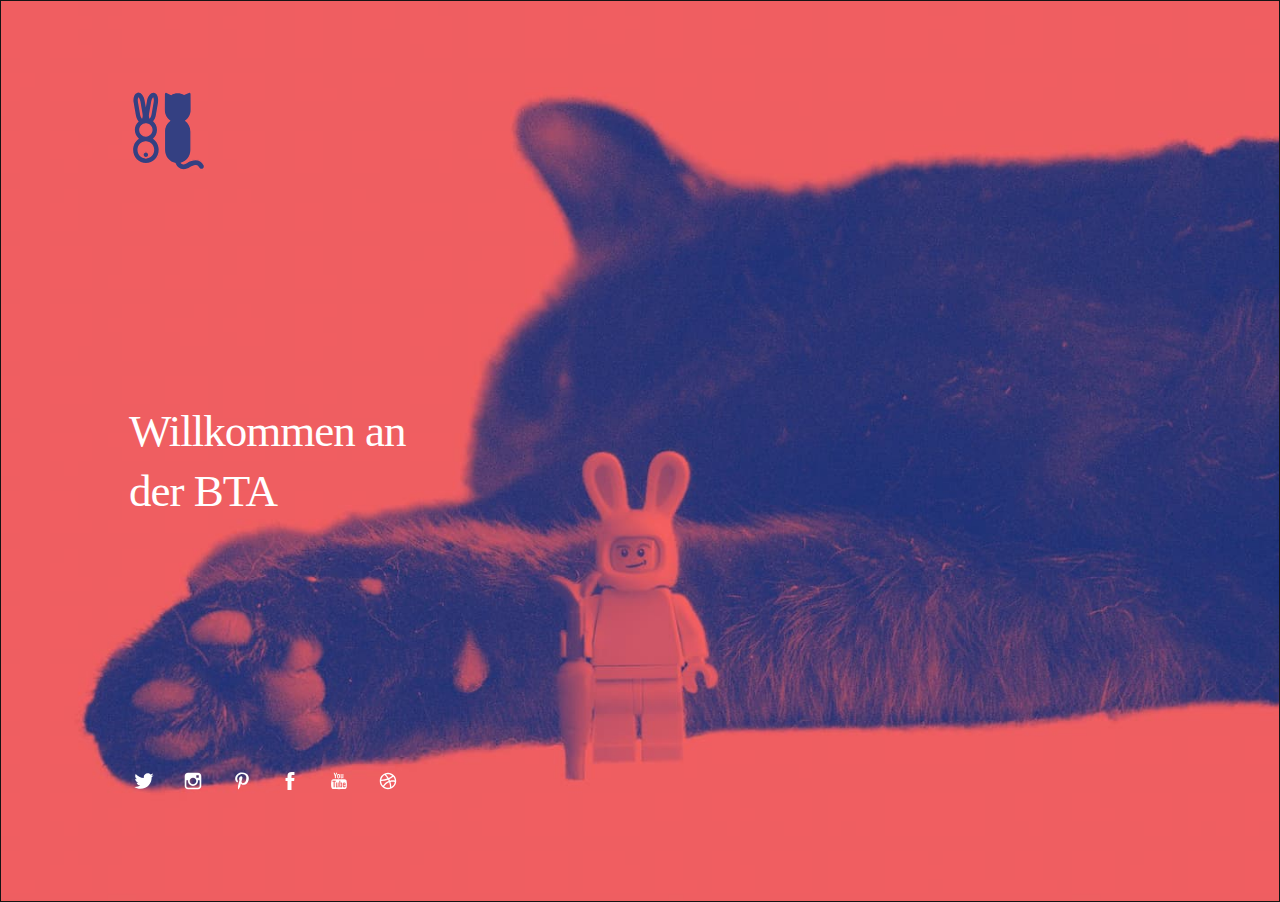
==== index.html @ d865ad1f "Dateien hinzugefügt" ====
<!DOCTYPE html>
<html lang="de">
  <head>
    <meta charset="UTF-8" />
    <meta http-equiv="X-UA-Compatible" content="IE=edge" />

    <!-- SEO -->
    <title>Me - HTML Template Demo</title>
    <meta name="description" content="" />
    <meta name="robots" content="index, follow" />
    <meta name="referrer" content="always" />

    <!-- Social & Open Graph -->
    <meta property="og:title" content="" />
    <meta property="og:description" content="" />
    <meta property="og:image" content="" />
    <meta property="og:url" content="" />
    <meta name="twitter:title" content="" />
    <meta name="twitter:description" content="" />
    <meta name="twitter:image" content="" />
    <meta name="twitter:card" content="summary_large_image" />
    <meta name="twitter:site" content="" />
    <meta name="twitter:creator" content="" />

    <!-- Favicon -->
    <link
      rel="icon"
      type="image/png"
      href="images/favicon.png"
      sizes="32x32"
    />

    <!-- Styles -->
    <link
      rel="stylesheet"
      href="assets/css/me.css"
      type="text/css"
      media="screen"
    />
    <meta
      name="viewport"
      content="width=device-width,initial-scale=1"
    />
  </head>

  <body id="fullsingle" class="page-template-page-fullsingle-me">
    <div class="fs-me">
      <!-- Content Container -->
      <div class="me-content">
        <div class="logo">
          <img
            src="images/logo.svg"
            alt="Logo"
            width="80"
            height="80"
          />
        </div>

        <div class="bio">
          <h1>Willkommen an der BTA</h1>
        </div>

        <div class="network">
          <ul>
            <li>
              <a
                class="icon-twitter"
                href="https://www.twitter.com/ha5inho"
              >
                <svg class="svg-icon" viewBox="0 0 20 20">
                  <path
                    fill="none"
                    d="M18.258,3.266c-0.693,0.405-1.46,0.698-2.277,0.857c-0.653-0.686-1.586-1.115-2.618-1.115c-1.98,0-3.586,1.581-3.586,3.53c0,0.276,0.031,0.545,0.092,0.805C6.888,7.195,4.245,5.79,2.476,3.654C2.167,4.176,1.99,4.781,1.99,5.429c0,1.224,0.633,2.305,1.596,2.938C2.999,8.349,2.445,8.19,1.961,7.925C1.96,7.94,1.96,7.954,1.96,7.97c0,1.71,1.237,3.138,2.877,3.462c-0.301,0.08-0.617,0.123-0.945,0.123c-0.23,0-0.456-0.021-0.674-0.062c0.456,1.402,1.781,2.422,3.35,2.451c-1.228,0.947-2.773,1.512-4.454,1.512c-0.291,0-0.575-0.016-0.855-0.049c1.588,1,3.473,1.586,5.498,1.586c6.598,0,10.205-5.379,10.205-10.045c0-0.153-0.003-0.305-0.01-0.456c0.7-0.499,1.308-1.12,1.789-1.827c-0.644,0.28-1.334,0.469-2.06,0.555C17.422,4.782,17.99,4.091,18.258,3.266"
                  ></path>
                </svg>
              </a>
            </li>

            <li>
              <a class="icon-instagram" href="#" target="_blank">
                <svg class="svg-icon" viewBox="0 0 20 20">
                  <path
                    fill="none"
                    d="M14.52,2.469H5.482c-1.664,0-3.013,1.349-3.013,3.013v9.038c0,1.662,1.349,3.012,3.013,3.012h9.038c1.662,0,3.012-1.35,3.012-3.012V5.482C17.531,3.818,16.182,2.469,14.52,2.469 M13.012,4.729h2.26v2.259h-2.26V4.729z M10,6.988c1.664,0,3.012,1.349,3.012,3.012c0,1.664-1.348,3.013-3.012,3.013c-1.664,0-3.012-1.349-3.012-3.013C6.988,8.336,8.336,6.988,10,6.988 M16.025,14.52c0,0.831-0.676,1.506-1.506,1.506H5.482c-0.831,0-1.507-0.675-1.507-1.506V9.247h1.583C5.516,9.494,5.482,9.743,5.482,10c0,2.497,2.023,4.52,4.518,4.52c2.494,0,4.52-2.022,4.52-4.52c0-0.257-0.035-0.506-0.076-0.753h1.582V14.52z"
                  ></path>
                </svg>
              </a>
            </li>

            <li>
              <a class="icon-pinterest" href="#">
                <svg class="svg-icon" viewBox="0 0 20 20">
                  <path
                    fill="none"
                    d="M9.797,2.214C9.466,2.256,9.134,2.297,8.802,2.338C8.178,2.493,7.498,2.64,6.993,2.935C5.646,3.723,4.712,4.643,4.087,6.139C3.985,6.381,3.982,6.615,3.909,6.884c-0.48,1.744,0.37,3.548,1.402,4.173c0.198,0.119,0.649,0.332,0.815,0.049c0.092-0.156,0.071-0.364,0.128-0.546c0.037-0.12,0.154-0.347,0.127-0.496c-0.046-0.255-0.319-0.416-0.434-0.62C5.715,9.027,5.703,8.658,5.59,8.101c0.009-0.075,0.017-0.149,0.026-0.224C5.65,7.254,5.755,6.805,5.948,6.362c0.564-1.301,1.47-2.025,2.931-2.458c0.327-0.097,1.25-0.252,1.734-0.149c0.289,0.05,0.577,0.099,0.866,0.149c1.048,0.33,1.811,0.938,2.218,1.888c0.256,0.591,0.33,1.725,0.154,2.483c-0.085,0.36-0.072,0.667-0.179,0.993c-0.397,1.206-0.979,2.323-2.295,2.633c-0.868,0.205-1.519-0.324-1.733-0.869c-0.06-0.151-0.161-0.418-0.101-0.671c0.229-0.978,0.56-1.854,0.815-2.831c0.243-0.931-0.218-1.665-0.943-1.837C8.513,5.478,7.816,6.312,7.579,6.858C7.39,7.292,7.276,8.093,7.426,8.672c0.047,0.183,0.269,0.674,0.23,0.844c-0.174,0.755-0.372,1.568-0.587,2.31c-0.223,0.771-0.344,1.562-0.56,2.311c-0.1,0.342-0.096,0.709-0.179,1.066v0.521c-0.075,0.33-0.019,0.916,0.051,1.242c0.045,0.209-0.027,0.467,0.076,0.621c0.002,0.111,0.017,0.135,0.052,0.199c0.319-0.01,0.758-0.848,0.917-1.094c0.304-0.467,0.584-0.967,0.816-1.514c0.208-0.494,0.241-1.039,0.408-1.566c0.12-0.379,0.292-0.824,0.331-1.24h0.025c0.066,0.229,0.306,0.395,0.485,0.52c0.56,0.4,1.525,0.77,2.573,0.523c1.188-0.281,2.133-0.838,2.755-1.664c0.457-0.609,0.804-1.313,1.07-2.112c0.131-0.392,0.158-0.826,0.256-1.241c0.241-1.043-0.082-2.298-0.384-2.981C14.847,3.35,12.902,2.17,9.797,2.214"
                  ></path>
                </svg>
              </a>
            </li>

            <li>
              <a class="icon-facebook" href="#">
                <svg class="svg-icon" viewBox="0 0 20 20">
                  <path
                    fill="none"
                    d="M11.344,5.71c0-0.73,0.074-1.122,1.199-1.122h1.502V1.871h-2.404c-2.886,0-3.903,1.36-3.903,3.646v1.765h-1.8V10h1.8v8.128h3.601V10h2.403l0.32-2.718h-2.724L11.344,5.71z"
                  ></path>
                </svg>
              </a>
            </li>

            <li>
              <a class="icon-youtube" href="#">
                <svg class="svg-icon" viewBox="0 0 20 20">
                  <path
                    fill="none"
                    d="M9.426,7.625h0.271c0.596,0,1.079-0.48,1.079-1.073V4.808c0-0.593-0.483-1.073-1.079-1.073H9.426c-0.597,0-1.079,0.48-1.079,1.073v1.745C8.347,7.145,8.83,7.625,9.426,7.625 M9.156,4.741c0-0.222,0.182-0.402,0.404-0.402c0.225,0,0.405,0.18,0.405,0.402V6.62c0,0.222-0.181,0.402-0.405,0.402c-0.223,0-0.404-0.181-0.404-0.402V4.741z M12.126,7.625c0.539,0,1.013-0.47,1.013-0.47v0.403h0.81V3.735h-0.81v2.952c0,0-0.271,0.335-0.54,0.335c-0.271,0-0.271-0.202-0.271-0.202V3.735h-0.81v3.354C11.519,7.089,11.586,7.625,12.126,7.625 M6.254,7.559H7.2v-2.08l1.079-2.952H7.401L6.727,4.473L6.052,2.527H5.107l1.146,2.952V7.559z M11.586,12.003c-0.175,0-0.312,0.104-0.405,0.204v2.706c0.086,0.091,0.213,0.18,0.405,0.18c0.405,0,0.405-0.451,0.405-0.451v-2.188C11.991,12.453,11.924,12.003,11.586,12.003 M14.961,8.463c0,0-2.477-0.129-4.961-0.129c-2.475,0-4.96,0.129-4.96,0.129c-1.119,0-2.025,0.864-2.025,1.93c0,0-0.203,1.252-0.203,2.511c0,1.252,0.203,2.51,0.203,2.51c0,1.066,0.906,1.931,2.025,1.931c0,0,2.438,0.129,4.96,0.129c2.437,0,4.961-0.129,4.961-0.129c1.117,0,2.024-0.864,2.024-1.931c0,0,0.202-1.268,0.202-2.51c0-1.268-0.202-2.511-0.202-2.511C16.985,9.328,16.078,8.463,14.961,8.463 M7.065,10.651H6.052v5.085H5.107v-5.085H4.095V9.814h2.97V10.651z M9.628,15.736h-0.81v-0.386c0,0-0.472,0.45-1.012,0.45c-0.54,0-0.606-0.515-0.606-0.515v-3.991h0.809v3.733c0,0,0,0.193,0.271,0.193c0.27,0,0.54-0.322,0.54-0.322v-3.604h0.81V15.736z M12.801,14.771c0,0,0,1.03-0.742,1.03c-0.455,0-0.73-0.241-0.878-0.429v0.364h-0.876V9.814h0.876v1.92c0.135-0.142,0.464-0.439,0.878-0.439c0.54,0,0.742,0.45,0.742,1.03V14.771z M15.973,12.39v1.287h-1.688v0.965c0,0,0,0.451,0.405,0.451s0.405-0.451,0.405-0.451v-0.45h0.877v0.708c0,0-0.136,0.901-1.215,0.901c-1.08,0-1.282-0.901-1.282-0.901v-2.51c0,0,0-1.095,1.282-1.095S15.973,12.39,15.973,12.39 M14.69,12.003c-0.405,0-0.405,0.45-0.405,0.45v0.579h0.811v-0.579C15.096,12.453,15.096,12.003,14.69,12.003"
                  ></path>
                </svg>
              </a>
            </li>

            <li>
              <a class="icon-dribbble" href="#">
                <svg class="svg-icon" viewBox="0 0 20 20">
                  <path
                    fill="none"
                    d="M10,2.531c-4.125,0-7.469,3.344-7.469,7.469c0,4.125,3.344,7.469,7.469,7.469c4.125,0,7.469-3.344,7.469-7.469C17.469,5.875,14.125,2.531,10,2.531 M10,3.776c1.48,0,2.84,0.519,3.908,1.384c-1.009,0.811-2.111,1.512-3.298,2.066C9.914,6.072,9.077,5.017,8.14,4.059C8.728,3.876,9.352,3.776,10,3.776 M6.903,4.606c0.962,0.93,1.82,1.969,2.53,3.112C7.707,8.364,5.849,8.734,3.902,8.75C4.264,6.976,5.382,5.481,6.903,4.606 M3.776,10c2.219,0,4.338-0.418,6.29-1.175c0.209,0.404,0.405,0.813,0.579,1.236c-2.147,0.805-3.953,2.294-5.177,4.195C4.421,13.143,3.776,11.648,3.776,10 M10,16.224c-1.337,0-2.572-0.426-3.586-1.143c1.079-1.748,2.709-3.119,4.659-3.853c0.483,1.488,0.755,3.071,0.784,4.714C11.271,16.125,10.646,16.224,10,16.224 M13.075,15.407c-0.072-1.577-0.342-3.103-0.806-4.542c0.673-0.154,1.369-0.243,2.087-0.243c0.621,0,1.22,0.085,1.807,0.203C15.902,12.791,14.728,14.465,13.075,15.407 M14.356,9.378c-0.868,0-1.708,0.116-2.515,0.313c-0.188-0.464-0.396-0.917-0.621-1.359c1.294-0.612,2.492-1.387,3.587-2.284c0.798,0.97,1.302,2.187,1.395,3.517C15.602,9.455,14.99,9.378,14.356,9.378"
                  ></path>
                </svg>
              </a>
            </li>

            <!-- email icon reference one 
            <li>
              <a class="icon-email" href="#">
                <svg class="svg-icon" viewBox="0 0 20 20">
                  <path
                    d="M17.388,4.751H2.613c-0.213,0-0.389,0.175-0.389,0.389v9.72c0,0.216,0.175,0.389,0.389,0.389h14.775c0.214,0,0.389-0.173,0.389-0.389v-9.72C17.776,4.926,17.602,4.751,17.388,4.751 M16.448,5.53L10,11.984L3.552,5.53H16.448zM3.002,6.081l3.921,3.925l-3.921,3.925V6.081z M3.56,14.471l3.914-3.916l2.253,2.253c0.153,0.153,0.395,0.153,0.548,0l2.253-2.253l3.913,3.916H3.56z M16.999,13.931l-3.921-3.925l3.921-3.925V13.931z"
                  ></path>
                </svg>
              </a>
            </li>
            -->

            <!-- email icon reference two 
            <li>
              <a class="icon-email" href="#">
                <svg class="svg-icon" viewBox="0 0 20 20">
                  <path
                    fill="none"
                    d="M19.291,3.026c0.002-0.15-0.053-0.301-0.167-0.415c-0.122-0.122-0.286-0.172-0.444-0.161H1.196
								c-0.16-0.011-0.322,0.039-0.444,0.161C0.637,2.725,0.583,2.875,0.585,3.026c0,0.003-0.002,0.006-0.002,0.009v14.032
								c0,0.322,0.262,0.584,0.585,0.584h17.54c0.322,0,0.584-0.262,0.584-0.584V3.035C19.292,3.032,19.291,3.029,19.291,3.026z
								 M17.147,3.619l-7.21,6.251L2.728,3.619H17.147z M18.122,15.896c0,0.323-0.261,0.584-0.584,0.584H2.337
								c-0.323,0-0.585-0.261-0.585-0.584V4.292l7.732,6.704c0.013,0.017,0.019,0.035,0.034,0.052c0.115,0.114,0.268,0.169,0.419,0.166
								c0.151,0.003,0.304-0.052,0.419-0.166c0.015-0.017,0.021-0.035,0.034-0.052l7.731-6.704V15.896z"
                  ></path>
                </svg>
              </a>
            </li>
            -->
          </ul>
        </div>
      </div>
    </div>
  </body>
</html>
---- assets/css/me.css ----
/* -- CSS Reset -- */

html,
body,
div,
span,
applet,
object,
iframe,
h1,
h2,
h3,
h4,
h5,
h6,
p,
blockquote,
pre,
a,
abbr,
acronym,
address,
big,
cite,
code,
del,
dfn,
em,
img,
ins,
kbd,
q,
s,
samp,
small,
strike,
strong,
sub,
sup,
tt,
var,
b,
u,
i,
center,
dl,
dt,
dd,
ol,
ul,
li,
fieldset,
form,
label,
legend,
table,
caption,
tbody,
tfoot,
thead,
tr,
th,
td,
article,
aside,
canvas,
details,
embed,
figure,
figcaption,
footer,
header,
hgroup,
menu,
nav,
output,
ruby,
section,
summary,
time,
mark,
audio,
video {
  margin: 0;
  padding: 0;
  border: 0;
  font-size: 100%;
  font: inherit;
  vertical-align: baseline;
}

article,
aside,
details,
figcaption,
figure,
footer,
header,
hgroup,
menu,
nav,
section {
  display: block;
}

body {
  line-height: 1;
}

ol,
ul {
  list-style: none;
}

blockquote,
q {
  quotes: none;
}

blockquote:before,
blockquote:after,
q:before,
q:after {
  content: '';
  content: none;
}

table {
  border-collapse: collapse;
  border-spacing: 0;
}

* {
  -webkit-font-smoothing: antialiased;
  -moz-osx-font-smoothing: grayscale;
  text-rendering: optimizeLegibility;
  -moz-font-feature-settings: 'liga' on;
  margin: 0;
}

img.alignright {
  float: right;
}

img.alignleft {
  float: left;
}

img.aligncenter {
  clear: both;
  display: block;
  margin-right: auto;
  margin-left: auto;
}

body {
  background-color: #ffffff;
  border-style: none;
}

body,
p,
a,
a:hover {
  color: #000000;
}

a,
a:hover {
  text-decoration: none;
  border: none;
  border-style: none;
  box-shadow: none;
}

/* -- Content -- */
@-webkit-keyframes fadein {
  from {
    opacity: 0;
  }
  to {
    opacity: 1;
  }
}
@keyframes fadein {
  from {
    opacity: 0;
  }
  to {
    opacity: 1;
  }
}

html {
  background-color: #141414;
}

body.page-template-page-fullsingle-me {
  height: 100vh;
  background-color: #141414;
  font-family: -apple-system, BlinkMacSystemFont, 'Segoe UI', Roboto, Oxygen, Ubuntu, Cantarell, 'Open Sans', 'Helvetica Neue', sans-serif
  font-weight: 500;
  font-size: 45px;
  line-height: 60px;
  letter-spacing: -0.5px;
  color: #999999;
  color: #fff;
  background-image: url('../../images/hur.jpg');
  background-position: center center;
  background-size: cover;
  margin: 1px;
}
body.page-template-page-fullsingle-me p {
  margin-bottom: 28px;
  color: #fff;
}
@media (max-width: 800px) {
  body.page-template-page-fullsingle-me p {
    font-size: 32px;
    line-height: 40px;
  }
}

.fs-me {
  padding: 10vh 10vw;
  overflow: hidden;
  position: absolute;
  z-index: 1000;
}
@media (max-width: 500px) {
  .fs-me {
    padding: 5vh 5vw;
    text-align: center;
  }
}
.fs-me .me-content {
  height: 80vh;
  display: -webkit-box;
  display: -ms-flexbox;
  display: flex;
  -webkit-box-orient: vertical;
  -webkit-box-direction: normal;
  -ms-flex-direction: column;
  flex-direction: column;
}
@media (max-width: 500px) {
  .fs-me .me-content {
    height: 90vh;
  }
}

.logo {
  -webkit-box-flex: 1;
  -ms-flex: 1 1 auto;
  flex: 1 1 auto;
  display: -webkit-box;
  display: -ms-flexbox;
  display: flex;
  -webkit-box-orient: vertical;
  -webkit-box-direction: normal;
  -ms-flex-direction: column;
  flex-direction: column;
  -ms-flex-item-align: left;
  align-self: left;
  -webkit-animation: fadein 2s;
  animation: fadein 2s;
}
@media (max-width: 500px) {
  .logo {
    -ms-flex-item-align: center;
    -ms-grid-row-align: center;
    align-self: center;
  }
}
.logo img {
  max-width: 165px;
  height: auto;
}

.bio {
  -webkit-box-flex: 1;
  -ms-flex: 1 1 auto;
  flex: 1 1 auto;
  display: -webkit-box;
  display: -ms-flexbox;
  display: flex;
  -webkit-box-orient: vertical;
  -webkit-box-direction: normal;
  -ms-flex-direction: column;
  flex-direction: column;
  -webkit-box-pack: center;
  -ms-flex-pack: center;
  justify-content: center;
  -webkit-animation: fadein 4s;
  animation: fadein 4s;
  letter-spacing: -1px;
  max-width: 66%;
}
@media (max-width: 800px) {
  .bio {
    max-width: none;
  }
}
.bio a {
  color: #cccccc;
  transition: 1s;
  text-decoration: underline;
}
.bio a:hover {
  color: #ffffff;
  transition: 0.1s;
}

.network {
  -webkit-box-flex: 1;
  -ms-flex: 1 1 auto;
  flex: 1 1 auto;
  display: -webkit-box;
  display: -ms-flexbox;
  display: flex;
  -webkit-box-orient: vertical;
  -webkit-box-direction: normal;
  -ms-flex-direction: column;
  flex-direction: column;
  -webkit-animation: fadein 6s;
  animation: fadein 6s;
  margin-top: auto;
}
.network ul {
  -webkit-animation: fadein 6s;
  animation: fadein 6s;
  margin-top: auto;
}
.network ul li {
  display: inline-block;
  margin-right: 8px;
}
.network ul li a {
  display: inline-block;
  width: 30px;
  height: 30px;
  cursor: pointer;
}
.network ul li a .svg-icon {
  padding: 4px;
  width: 22px;
  height: 22px;
  margin: 0;
  display: block;
}
.network ul li a .svg-icon path,
.network ul li a .svg-icon polygon,
.network ul li a .svg-icon rect {
  fill: #fff;
  transition: 1s;
}
.network ul li a .svg-icon circle {
  stroke: #999999;
  stroke-width: 1;
}
.network ul li a:hover .svg-icon path,
.network ul li a:hover .svg-icon polygon,
.network ul li a:hover .svg-icon rect {
  fill: #999999;
  transition: 0.1s;
}

.credit {
  margin-bottom: 0;
  -webkit-animation: fadein 8s;
  animation: fadein 8s;
}
.credit p {
  font-size: 12px;
  line-height: 14px;
  font-weight: 400;
  opacity: 0.4;
}
.credit p a {
  color: #999999;
}

body.page-template-page-fullsingle-me.me-video {
  background-image: none;
}
body.page-template-page-fullsingle-me.me-video .me-video-container {
  overflow: hidden;
  position: absolute;
  z-index: 0;
  width: 100vw;
  height: 100vh;
}
body.page-template-page-fullsingle-me.me-video video.video {
  -o-object-fit: cover;
  object-fit: cover;
  -o-object-position: 50% 50%;
  object-position: 50% 50%;
  width: 100%;
  height: 100%;
}
body.page-template-page-fullsingle-me.me-video .video-wrap {
  position: absolute;
  top: 50%;
  left: 50%;
  -webkit-transform: translate(-50%, -50%);
  transform: translate(-50%, -50%);
}
body.page-template-page-fullsingle-me.me-video .video-container {
  position: relative;
  overflow: hidden;
  height: 56.25vw;
  width: 100vw;
}
@media (max-aspect-ratio: 16 / 9) {
  body.page-template-page-fullsingle-me.me-video .video-container {
    height: 100vh;
    width: 177.7777777778vh;
  }
}
body.page-template-page-fullsingle-me.me-video
  .video-container
  iframe,
body.page-template-page-fullsingle-me.me-video
  .video-container
  object,
body.page-template-page-fullsingle-me.me-video
  .video-container
  embed {
  position: absolute;
  top: 0;
  left: 0;
  width: 100%;
  height: 100%;
}
body.page-template-page-fullsingle-me.me-video .fs-me {
  background-color: rgba(0, 0, 0, 0.6);
}
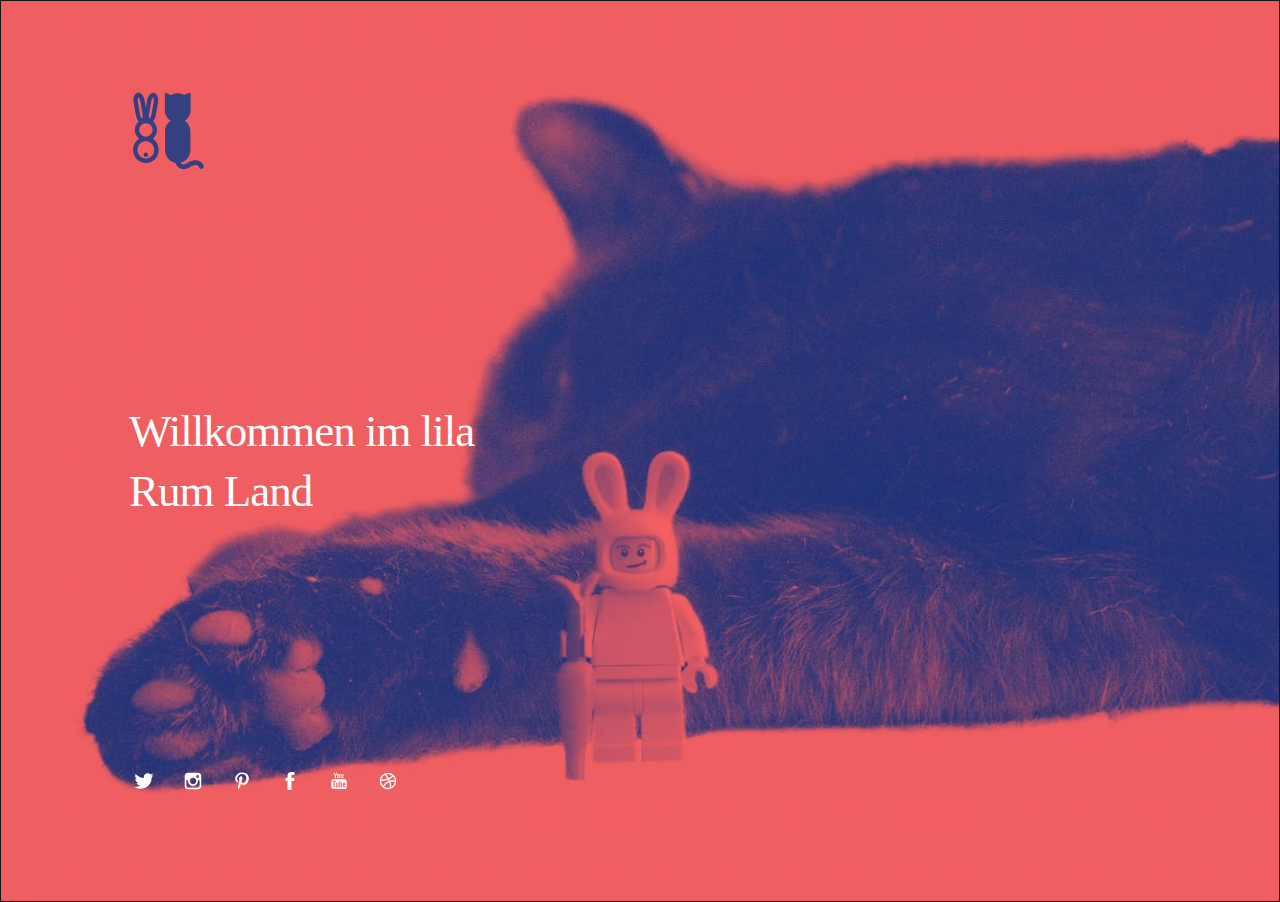
==== commit ba65da29: "Neue H1" ====
--- a/index.html
+++ b/index.html
@@ -57,7 +57,7 @@
         </div>
 
         <div class="bio">
-          <h1>Willkommen an der BTA</h1>
+          <h1>Willkommen im lila Rum Land</h1>
         </div>
 
         <div class="network">
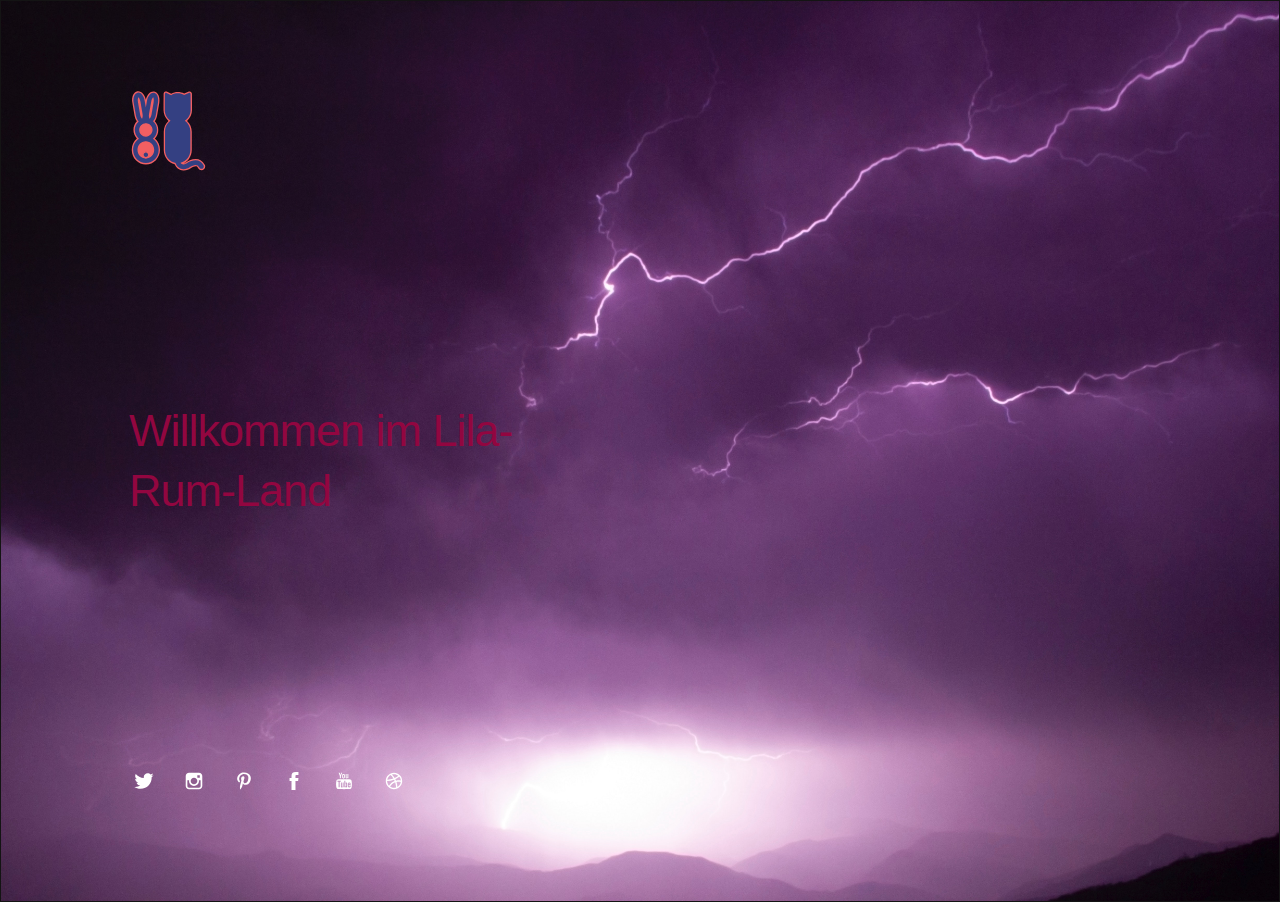
==== commit 8af8d704: "update" ====
--- a/index.html
+++ b/index.html
@@ -57,7 +57,7 @@
         </div>
 
         <div class="bio">
-          <h1>Willkommen im lila Rum Land</h1>
+          <h1>Willkommen im Lila-Rum-Land</h1>
         </div>
 
         <div class="network">
--- a/assets/css/me.css
+++ b/assets/css/me.css
@@ -198,14 +198,13 @@
 body.page-template-page-fullsingle-me {
   height: 100vh;
   background-color: #141414;
-  font-family: -apple-system, BlinkMacSystemFont, 'Segoe UI', Roboto, Oxygen, Ubuntu, Cantarell, 'Open Sans', 'Helvetica Neue', sans-serif
+  font-family: -apple-system, BlinkMacSystemFont, 'Segoe UI', Roboto, Oxygen, Ubuntu, Cantarell, 'Open Sans', 'Helvetica Neue', sans-serif;
   font-weight: 500;
   font-size: 45px;
   line-height: 60px;
-  letter-spacing: -0.5px;
-  color: #999999;
-  color: #fff;
-  background-image: url('../../images/hur.jpg');
+  letter-spacing: -0.5px; 
+  color: #920640;
+  background-image: url('../../images/neu.jpg');
   background-position: center center;
   background-size: cover;
   margin: 1px;
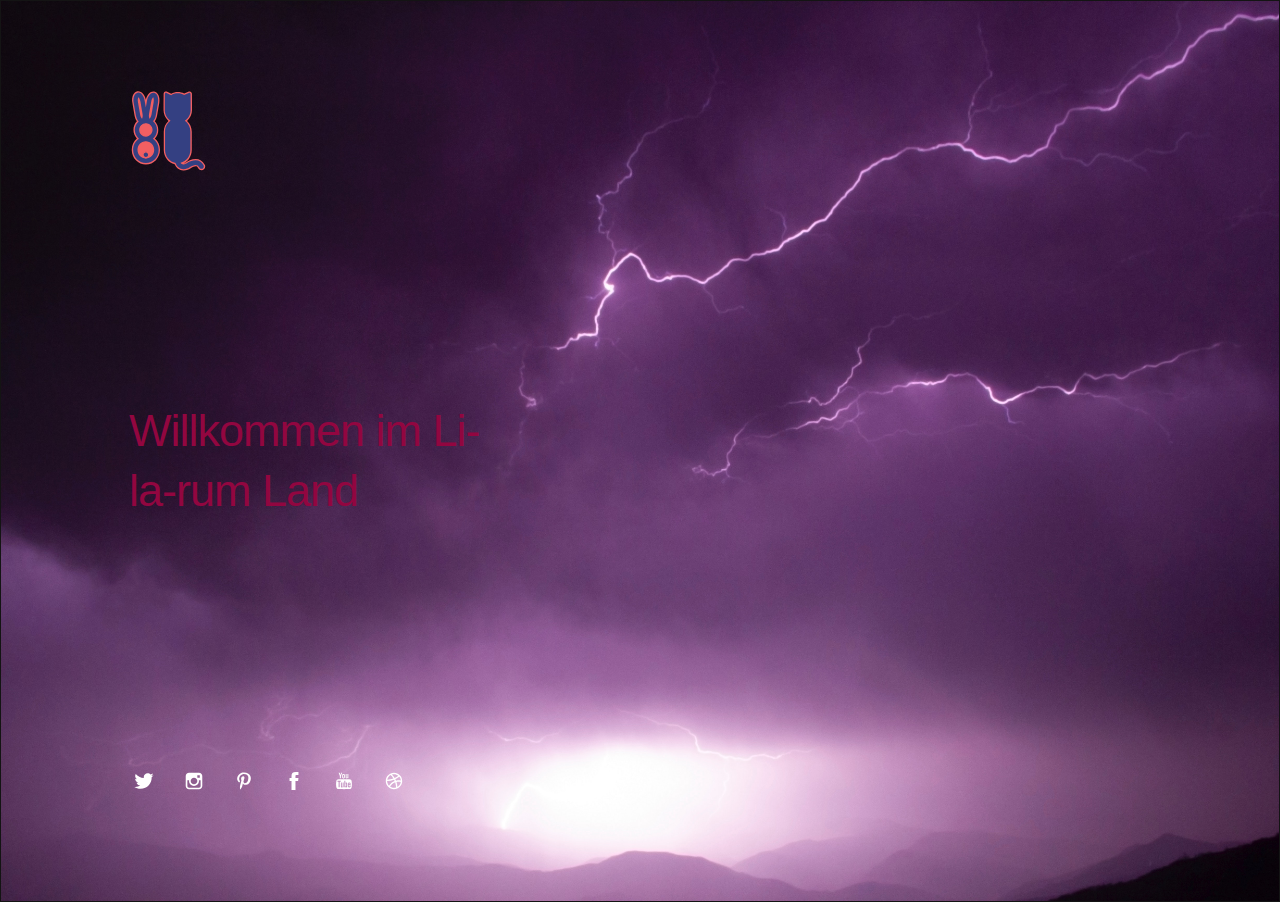
==== commit 6ef68162: "again" ====
--- a/index.html
+++ b/index.html
@@ -57,7 +57,7 @@
         </div>
 
         <div class="bio">
-          <h1>Willkommen im Lila-Rum-Land</h1>
+          <h1>Willkommen im Li-la-rum Land</h1>
         </div>
 
         <div class="network">
